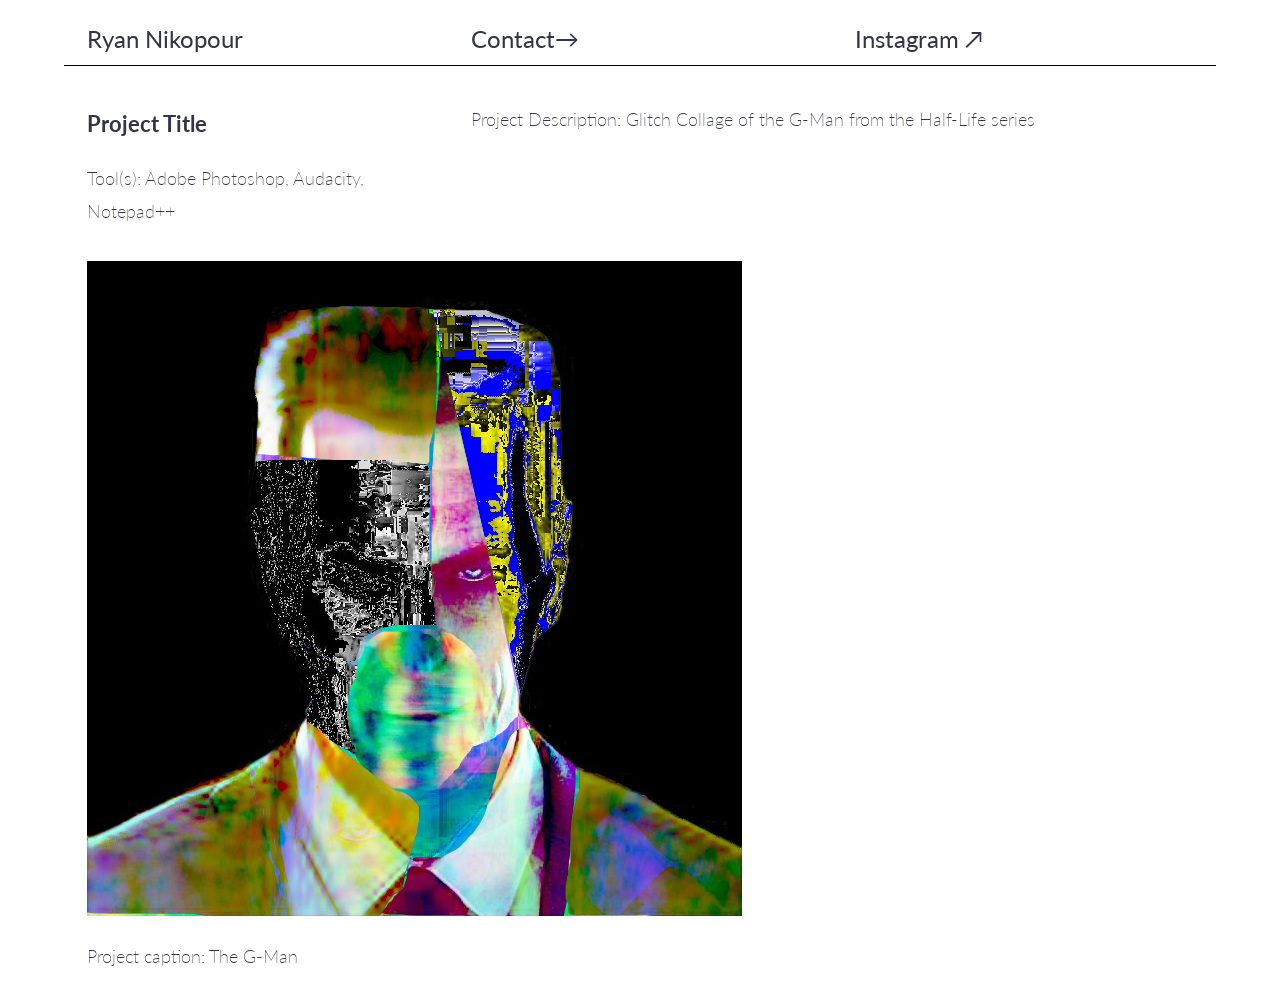
==== project1.html @ bcad0cc1 "Add files via upload" ====
<!DOCTYPE html>
<html lang="en">
<head>
    <meta charset="UTF-8">
    <meta http-equiv="X-UA-Compatible" content="IE=edge">
    <meta name="viewport" content="width=device-width, initial-scale=1.0">
    <title>RyanNikopour</title>
    <link rel="stylesheet" href="styles/simple-grid.css">
    <link rel="stylesheet" href="styles/main.css">
</head>
<body>
    <div class="container">
        <div class="row nav_bar">
            <div class="col-4">
                <a href="/">Ryan Nikopour</a>
            </div>

            <div class="col-4">
                <a href="mailto:ryan.nikopour@gmail.com">Contact&#8594;
                </a>
            </div>

            <div class="col-4">
                <a href="https://www.instagram.com/ry_ry_an_an/">Instagram &#8599;</a>
            </div>
        </div>


        <div class="row project_page_description">
            <div class="col-4">
                <h3>Project Title</h3>
                <p class="project_tools">Tool(s): Adobe Photoshop, Audacity, Notepad++</p>
            </div>
            <div class="col-8">
                <p>Project Description: Glitch Collage of the G-Man from the Half-Life series </p>
            </div>
      </div>
        <div class="row">
            <div class="col-12">
                <img src="images/project_03.jpg"/>
                <p>Project caption: The G-Man</p>
            </div>
        </div>
        </div>
    </body>
</html>
---- styles/simple-grid.css ----
/**
*** SIMPLE GRID
*** (C) ZACH COLE 2016
**/

@import url(https://fonts.googleapis.com/css?family=Lato:400,300,300italic,400italic,700,700italic);

/* UNIVERSAL */

html,
body {
  height: 100%;
  width: 100%;
  margin: 0;
  padding: 0;
  left: 0;
  top: 0;
  font-size: 100%;
}

/* ROOT FONT STYLES */

* {
  font-family: 'Lato', Helvetica, sans-serif;
  color: #333447;
  line-height: 1.5;
}

/* TYPOGRAPHY */

h1 {
  font-size: 2.5rem;
}

h2 {
  font-size: 2rem;
}

h3 {
  font-size: 1.375rem;
}

h4 {
  font-size: 1.125rem;
}

h5 {
  font-size: 1rem;
}

h6 {
  font-size: 0.875rem;
}

p {
  font-size: 1.125rem;
  font-weight: 200;
  line-height: 1.8;
}

.font-light {
  font-weight: 300;
}

.font-regular {
  font-weight: 400;
}

.font-heavy {
  font-weight: 700;
}

/* POSITIONING */

.left {
  text-align: left;
}

.right {
  text-align: right;
}

.center {
  text-align: center;
  margin-left: auto;
  margin-right: auto;
}

.justify {
  text-align: justify;
}

/* ==== GRID SYSTEM ==== */

.container {
  width: 90%;
  margin-left: auto;
  margin-right: auto;
}

.row {
  position: relative;
  width: 100%;
}

.row [class^="col"] {
  float: left;
  margin: 0.5rem 2%;
  min-height: 0.125rem;
}

.col-1,
.col-2,
.col-3,
.col-4,
.col-5,
.col-6,
.col-7,
.col-8,
.col-9,
.col-10,
.col-11,
.col-12 {
  width: 96%;
}

.col-1-sm {
  width: 4.33%;
}

.col-2-sm {
  width: 12.66%;
}

.col-3-sm {
  width: 21%;
}

.col-4-sm {
  width: 29.33%;
}

.col-5-sm {
  width: 37.66%;
}

.col-6-sm {
  width: 46%;
}

.col-7-sm {
  width: 54.33%;
}

.col-8-sm {
  width: 62.66%;
}

.col-9-sm {
  width: 71%;
}

.col-10-sm {
  width: 79.33%;
}

.col-11-sm {
  width: 87.66%;
}

.col-12-sm {
  width: 96%;
}

.row::after {
	content: "";
	display: table;
	clear: both;
}

.hidden-sm {
  display: none;
}

@media only screen and (min-width: 33.75em) {  /* 540px */
  .container {
    width: 80%;
  }
}

@media only screen and (min-width: 45em) {  /* 720px */
  .col-1 {
    width: 4.33%;
  }

  .col-2 {
    width: 12.66%;
  }

  .col-3 {
    width: 21%;
  }

  .col-4 {
    width: 29.33%;
  }

  .col-5 {
    width: 37.66%;
  }

  .col-6 {
    width: 46%;
  }

  .col-7 {
    width: 54.33%;
  }

  .col-8 {
    width: 62.66%;
  }

  .col-9 {
    width: 71%;
  }

  .col-10 {
    width: 79.33%;
  }

  .col-11 {
    width: 87.66%;
  }

  .col-12 {
    width: 96%;
  }

  .hidden-sm {
    display: block;
  }
}

@media only screen and (min-width: 60em) { /* 960px */
  .container {
    width: 90%;
    margin-top: 1%;
    /* max-width: 60rem; */
  }
}

.container {
  margin-top: 1%;
}
---- styles/main.css ----
.nav_bar {
    border-bottom: 1px solid black;
}

.nav_bar a {
    font-size: 24px;
    text-decoration: none;
}

#title_name {
    font-size: 3.5rem;
    font-family: monospace;
   
}

.homepage_project_image {
    max-width: 200px;
}
.project_card_name  {
    text-align: webkit-auto;
}

.project_card_about {
    text-align: webkit-auto;
}

.project_page_description {
    margin-top: 1%;
}
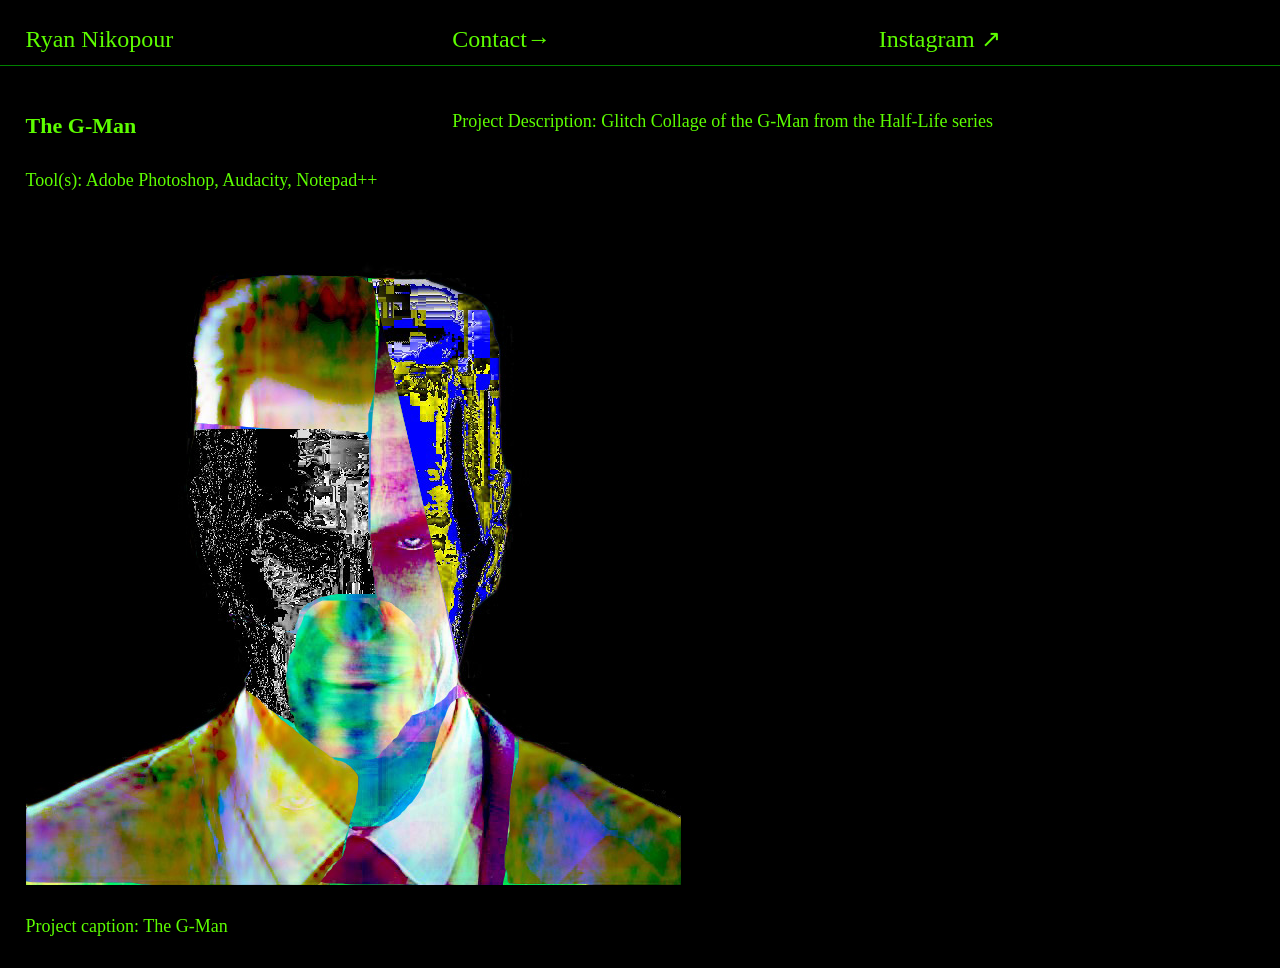
==== commit e4f09366: "Add files via upload" ====
--- a/project1.html
+++ b/project1.html
@@ -12,7 +12,7 @@
     <div class="container">
         <div class="row nav_bar">
             <div class="col-4">
-                <a href="/">Ryan Nikopour</a>
+                <a href="index.html">Ryan Nikopour</a>
             </div>
 
             <div class="col-4">
@@ -28,7 +28,7 @@
 
         <div class="row project_page_description">
             <div class="col-4">
-                <h3>Project Title</h3>
+                <h3>The G-Man</h3>
                 <p class="project_tools">Tool(s): Adobe Photoshop, Audacity, Notepad++</p>
             </div>
             <div class="col-8">
--- a/styles/simple-grid.css
+++ b/styles/simple-grid.css
@@ -9,6 +9,8 @@
 
 html,
 body {
+  background-color: black;
+  color: green;
   height: 100%;
   width: 100%;
   margin: 0;
@@ -16,13 +18,14 @@
   left: 0;
   top: 0;
   font-size: 100%;
+  object-fit: cover;
 }
 
 /* ROOT FONT STYLES */
 
 * {
-  font-family: 'Lato', Helvetica, sans-serif;
-  color: #333447;
+  font-family: VT323;
+  color: rgb(93, 253, 0);
   line-height: 1.5;
 }
 
@@ -244,7 +247,7 @@
 
 @media only screen and (min-width: 60em) { /* 960px */
   .container {
-    width: 90%;
+    width: 100%;
     margin-top: 1%;
     /* max-width: 60rem; */
   }
--- a/styles/main.css
+++ b/styles/main.css
@@ -1,5 +1,5 @@
 .nav_bar {
-    border-bottom: 1px solid black;
+    border-bottom: 1px solid green;
 }
 
 .nav_bar a {
